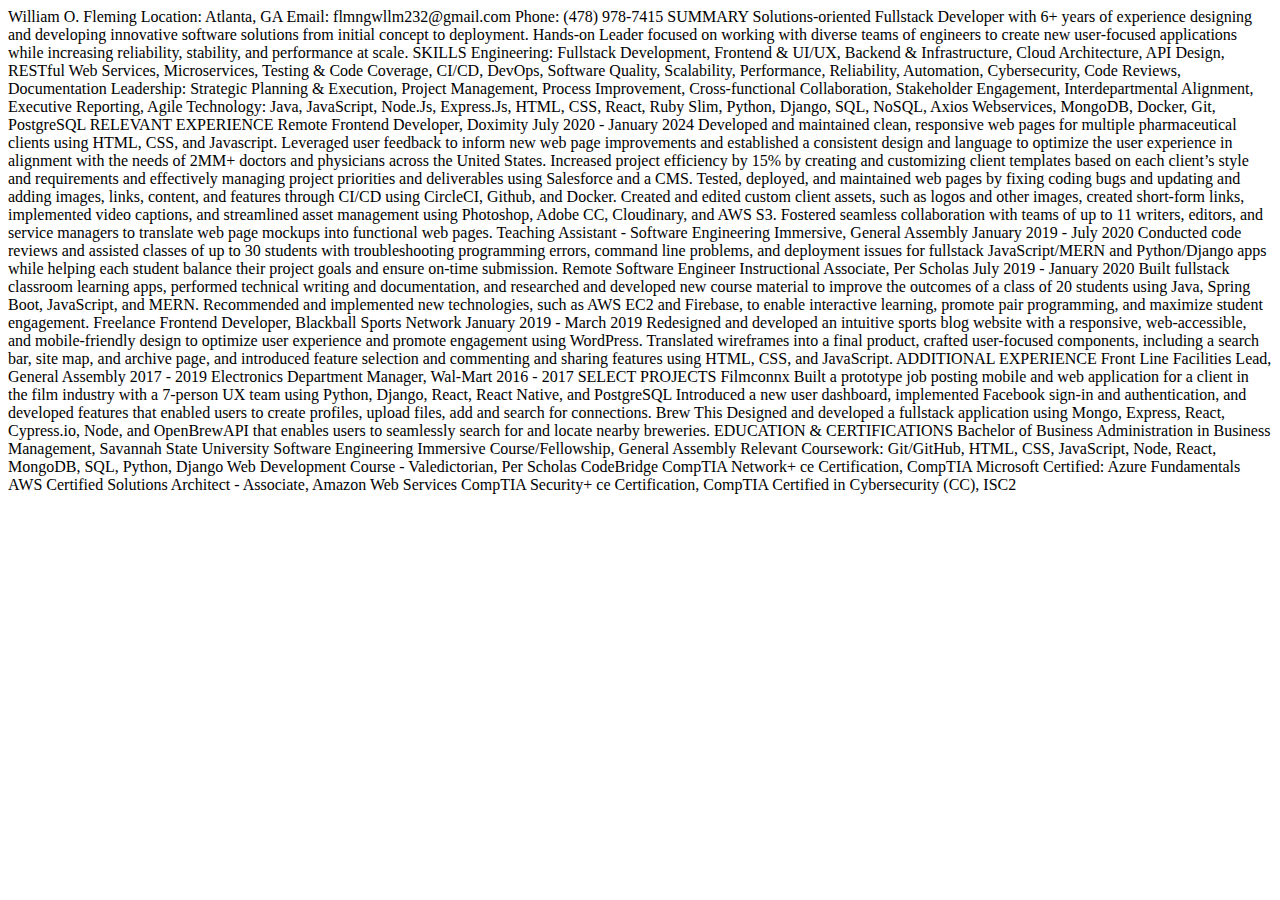
==== frontend/index.html @ e3b5b5bf "added resume content" ====
<!DOCTYPE html>
<html lang="en">
    <head>
        <meta charset="UTF-8">
        <meta name="viewport" content="width=device-width, initial-scale=1.0">
        <meta http-equiv="X-UACompatible" content="ie=edge">
        <link rel stylesheet href="style.css">
        <title>Cloud Resume</title>
    </head>
<body>
    William O. Fleming
    Location: Atlanta, GA	Email: flmngwllm232@gmail.com
        Phone: (478) 978-7415 
    SUMMARY
    Solutions-oriented Fullstack Developer with 6+ years of experience designing and developing innovative software solutions from initial concept to deployment. Hands-on Leader focused on working with diverse teams of engineers to create new user-focused applications while increasing reliability, stability, and performance at scale.
    
    SKILLS
    Engineering: Fullstack Development, Frontend & UI/UX, Backend & Infrastructure, Cloud Architecture, API Design, RESTful Web Services, Microservices, Testing & Code Coverage, CI/CD, DevOps, Software Quality, Scalability, Performance, Reliability, Automation, Cybersecurity, Code Reviews, Documentation
    Leadership: Strategic Planning & Execution, Project Management, Process Improvement, Cross-functional Collaboration, Stakeholder Engagement, Interdepartmental Alignment, Executive Reporting, Agile
    Technology: Java, JavaScript, Node.Js, Express.Js, HTML, CSS, React, Ruby Slim, Python, Django, SQL, NoSQL, Axios Webservices, MongoDB, Docker, Git, PostgreSQL
    
    RELEVANT EXPERIENCE
    Remote Frontend Developer, Doximity	July 2020 - January 2024
    Developed and maintained clean, responsive web pages for multiple pharmaceutical clients using HTML, CSS, and Javascript.
    Leveraged user feedback to inform new web page improvements and established a consistent design and language to optimize the user experience in alignment with the needs of 2MM+ doctors and physicians across the United States.
    Increased project efficiency by 15% by creating and customizing client templates based on each client’s style and requirements and effectively managing project priorities and deliverables using Salesforce and a CMS.
    Tested, deployed, and maintained web pages by fixing coding bugs and updating and adding images, links, content, and features through CI/CD using CircleCI, Github, and Docker.
    Created and edited custom client assets, such as logos and other images, created short-form links, implemented video captions, and streamlined asset management using Photoshop, Adobe CC, Cloudinary, and AWS S3.
    Fostered seamless collaboration with teams of up to 11 writers, editors, and service managers to translate web page mockups into functional web pages.
    
    Teaching Assistant - Software Engineering Immersive, General Assembly	January 2019 - July 2020
    Conducted code reviews and assisted classes of up to 30 students with troubleshooting programming errors, command line problems, and deployment issues for fullstack JavaScript/MERN and Python/Django apps while helping each student balance their project goals and ensure on-time submission.
    
    Remote Software Engineer Instructional Associate, Per Scholas	 July 2019 - January 2020
    Built fullstack classroom learning apps, performed technical writing and documentation, and researched and developed new course material to improve the outcomes of a class of 20 students using Java, Spring Boot, JavaScript, and MERN.
    Recommended and implemented new technologies, such as AWS EC2 and Firebase, to enable interactive learning, promote pair programming, and maximize student engagement.
    
    Freelance Frontend Developer, Blackball Sports Network	January 2019 - March 2019
    Redesigned and developed an intuitive sports blog website with a responsive, web-accessible, and mobile-friendly design to optimize user experience and promote engagement using WordPress.
    Translated wireframes into a final product, crafted user-focused components, including a search bar, site map, and archive page, and introduced feature selection and commenting and sharing features using HTML, CSS, and JavaScript.
    
    ADDITIONAL EXPERIENCE
    Front Line Facilities Lead, General Assembly	2017 - 2019
    Electronics Department Manager, Wal-Mart	2016 - 2017
    
    SELECT PROJECTS
    Filmconnx 
    Built a prototype job posting mobile and web application for a client in the film industry with a 7-person UX team using Python, Django, React, React Native, and PostgreSQL 
    Introduced a new user dashboard, implemented Facebook sign-in and authentication, and developed features that enabled users to create profiles, upload files, add and search for connections.
    
    Brew This
    Designed and developed a fullstack application using Mongo, Express, React, Cypress.io, Node, and OpenBrewAPI that enables users to seamlessly search for and locate nearby breweries.
    
    EDUCATION & CERTIFICATIONS
    Bachelor of Business Administration in Business Management, Savannah State University
    Software Engineering Immersive Course/Fellowship, General Assembly
    Relevant Coursework: Git/GitHub, HTML, CSS, JavaScript, Node, React, MongoDB, SQL, Python, Django
    Web Development Course - Valedictorian, Per Scholas CodeBridge
    CompTIA Network+ ce Certification, CompTIA
    Microsoft Certified: Azure Fundamentals
    AWS Certified Solutions Architect - Associate, Amazon Web Services
    CompTIA Security+ ce Certification, CompTIA
    Certified in Cybersecurity (CC), ISC2
    

</body>
</html>
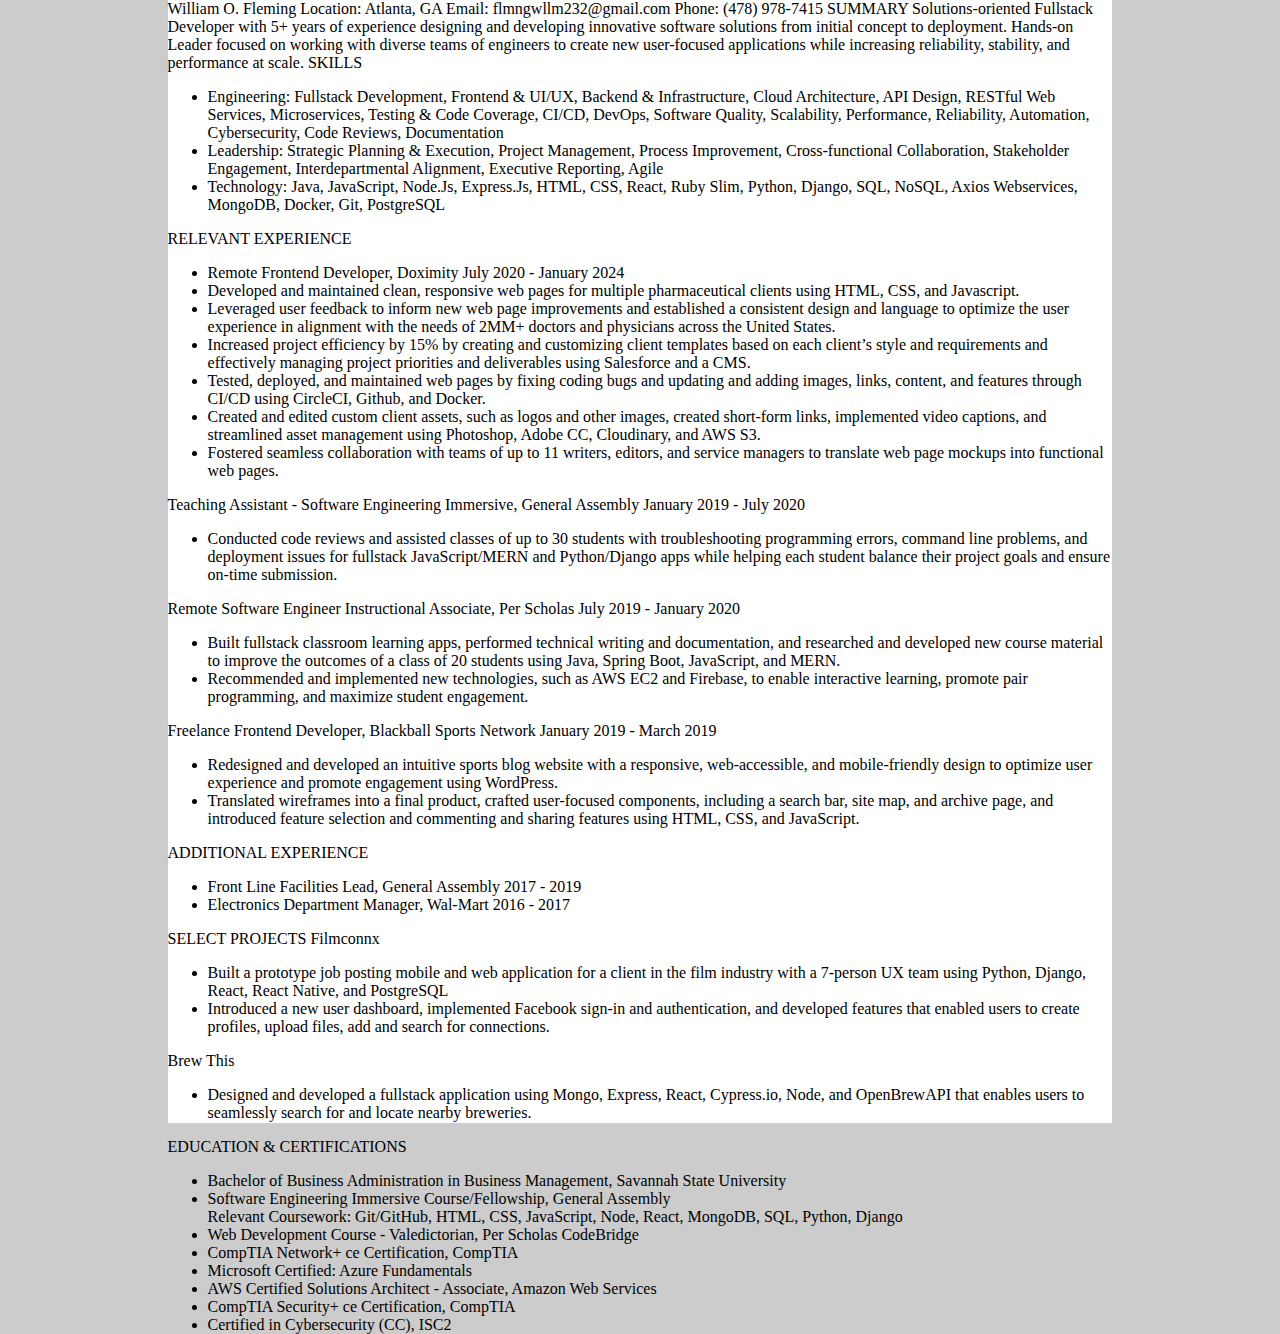
==== commit 084ac3af: "created list fmt, adjust page with added script js" ====
--- a/frontend/index.html
+++ b/frontend/index.html
@@ -4,64 +4,84 @@
         <meta charset="UTF-8">
         <meta name="viewport" content="width=device-width, initial-scale=1.0">
         <meta http-equiv="X-UACompatible" content="ie=edge">
-        <link rel stylesheet href="style.css">
+        <link rel="stylesheet" href="style.css">
         <title>Cloud Resume</title>
     </head>
+
 <body>
+    <page size="A4">
     William O. Fleming
     Location: Atlanta, GA	Email: flmngwllm232@gmail.com
         Phone: (478) 978-7415 
     SUMMARY
-    Solutions-oriented Fullstack Developer with 6+ years of experience designing and developing innovative software solutions from initial concept to deployment. Hands-on Leader focused on working with diverse teams of engineers to create new user-focused applications while increasing reliability, stability, and performance at scale.
+    Solutions-oriented Fullstack Developer with 5+ years of experience designing and developing innovative software solutions from initial concept to deployment. Hands-on Leader focused on working with diverse teams of engineers to create new user-focused applications while increasing reliability, stability, and performance at scale.
     
     SKILLS
-    Engineering: Fullstack Development, Frontend & UI/UX, Backend & Infrastructure, Cloud Architecture, API Design, RESTful Web Services, Microservices, Testing & Code Coverage, CI/CD, DevOps, Software Quality, Scalability, Performance, Reliability, Automation, Cybersecurity, Code Reviews, Documentation
-    Leadership: Strategic Planning & Execution, Project Management, Process Improvement, Cross-functional Collaboration, Stakeholder Engagement, Interdepartmental Alignment, Executive Reporting, Agile
-    Technology: Java, JavaScript, Node.Js, Express.Js, HTML, CSS, React, Ruby Slim, Python, Django, SQL, NoSQL, Axios Webservices, MongoDB, Docker, Git, PostgreSQL
-    
+    <ul>
+        <li>Engineering: Fullstack Development, Frontend & UI/UX, Backend & Infrastructure, Cloud Architecture, API Design, RESTful Web Services, Microservices, Testing & Code Coverage, CI/CD, DevOps, Software Quality, Scalability, Performance, Reliability, Automation, Cybersecurity, Code Reviews, Documentation</li>
+        <li>Leadership: Strategic Planning & Execution, Project Management, Process Improvement, Cross-functional Collaboration, Stakeholder Engagement, Interdepartmental Alignment, Executive Reporting, Agile</li>
+        <li>Technology: Java, JavaScript, Node.Js, Express.Js, HTML, CSS, React, Ruby Slim, Python, Django, SQL, NoSQL, Axios Webservices, MongoDB, Docker, Git, PostgreSQL</li>
+        
+    </ul>
     RELEVANT EXPERIENCE
-    Remote Frontend Developer, Doximity	July 2020 - January 2024
-    Developed and maintained clean, responsive web pages for multiple pharmaceutical clients using HTML, CSS, and Javascript.
-    Leveraged user feedback to inform new web page improvements and established a consistent design and language to optimize the user experience in alignment with the needs of 2MM+ doctors and physicians across the United States.
-    Increased project efficiency by 15% by creating and customizing client templates based on each client’s style and requirements and effectively managing project priorities and deliverables using Salesforce and a CMS.
-    Tested, deployed, and maintained web pages by fixing coding bugs and updating and adding images, links, content, and features through CI/CD using CircleCI, Github, and Docker.
-    Created and edited custom client assets, such as logos and other images, created short-form links, implemented video captions, and streamlined asset management using Photoshop, Adobe CC, Cloudinary, and AWS S3.
-    Fostered seamless collaboration with teams of up to 11 writers, editors, and service managers to translate web page mockups into functional web pages.
-    
+    <ul>
+        <li>Remote Frontend Developer, Doximity	July 2020 - January 2024</li>
+        <li>Developed and maintained clean, responsive web pages for multiple pharmaceutical clients using HTML, CSS, and Javascript.</li>
+        <li>Leveraged user feedback to inform new web page improvements and established a consistent design and language to optimize the user experience in alignment with the needs of 2MM+ doctors and physicians across the United States.</li>
+        <li>Increased project efficiency by 15% by creating and customizing client templates based on each client’s style and requirements and effectively managing project priorities and deliverables using Salesforce and a CMS.</li>
+        <li>Tested, deployed, and maintained web pages by fixing coding bugs and updating and adding images, links, content, and features through CI/CD using CircleCI, Github, and Docker.</li>
+        <li>Created and edited custom client assets, such as logos and other images, created short-form links, implemented video captions, and streamlined asset management using Photoshop, Adobe CC, Cloudinary, and AWS S3.</li>
+        <li>Fostered seamless collaboration with teams of up to 11 writers, editors, and service managers to translate web page mockups into functional web pages.</li>
+        
+    </ul>
     Teaching Assistant - Software Engineering Immersive, General Assembly	January 2019 - July 2020
-    Conducted code reviews and assisted classes of up to 30 students with troubleshooting programming errors, command line problems, and deployment issues for fullstack JavaScript/MERN and Python/Django apps while helping each student balance their project goals and ensure on-time submission.
-    
+    <ul>
+        <li>Conducted code reviews and assisted classes of up to 30 students with troubleshooting programming errors, command line problems, and deployment issues for fullstack JavaScript/MERN and Python/Django apps while helping each student balance their project goals and ensure on-time submission.</li>
+        
+    </ul>
     Remote Software Engineer Instructional Associate, Per Scholas	 July 2019 - January 2020
-    Built fullstack classroom learning apps, performed technical writing and documentation, and researched and developed new course material to improve the outcomes of a class of 20 students using Java, Spring Boot, JavaScript, and MERN.
-    Recommended and implemented new technologies, such as AWS EC2 and Firebase, to enable interactive learning, promote pair programming, and maximize student engagement.
-    
+    <ul>
+        <li>Built fullstack classroom learning apps, performed technical writing and documentation, and researched and developed new course material to improve the outcomes of a class of 20 students using Java, Spring Boot, JavaScript, and MERN.</li>
+        <li>Recommended and implemented new technologies, such as AWS EC2 and Firebase, to enable interactive learning, promote pair programming, and maximize student engagement.</li>
+        
+    </ul>
     Freelance Frontend Developer, Blackball Sports Network	January 2019 - March 2019
-    Redesigned and developed an intuitive sports blog website with a responsive, web-accessible, and mobile-friendly design to optimize user experience and promote engagement using WordPress.
-    Translated wireframes into a final product, crafted user-focused components, including a search bar, site map, and archive page, and introduced feature selection and commenting and sharing features using HTML, CSS, and JavaScript.
-    
+    <ul>
+        <li>Redesigned and developed an intuitive sports blog website with a responsive, web-accessible, and mobile-friendly design to optimize user experience and promote engagement using WordPress.</li>
+        <li>Translated wireframes into a final product, crafted user-focused components, including a search bar, site map, and archive page, and introduced feature selection and commenting and sharing features using HTML, CSS, and JavaScript.</li>
+        
+    </ul>
     ADDITIONAL EXPERIENCE
-    Front Line Facilities Lead, General Assembly	2017 - 2019
-    Electronics Department Manager, Wal-Mart	2016 - 2017
-    
+    <ul>
+        <li>Front Line Facilities Lead, General Assembly	2017 - 2019</li>
+        <li>Electronics Department Manager, Wal-Mart	2016 - 2017</li>
+        
+    </ul>
     SELECT PROJECTS
     Filmconnx 
-    Built a prototype job posting mobile and web application for a client in the film industry with a 7-person UX team using Python, Django, React, React Native, and PostgreSQL 
-    Introduced a new user dashboard, implemented Facebook sign-in and authentication, and developed features that enabled users to create profiles, upload files, add and search for connections.
-    
+    <ul>
+        <li>Built a prototype job posting mobile and web application for a client in the film industry with a 7-person UX team using Python, Django, React, React Native, and PostgreSQL </li>
+        <li>Introduced a new user dashboard, implemented Facebook sign-in and authentication, and developed features that enabled users to create profiles, upload files, add and search for connections.</li>
+        
+    </ul>
     Brew This
-    Designed and developed a fullstack application using Mongo, Express, React, Cypress.io, Node, and OpenBrewAPI that enables users to seamlessly search for and locate nearby breweries.
-    
+    <ul>
+        <li>Designed and developed a fullstack application using Mongo, Express, React, Cypress.io, Node, and OpenBrewAPI that enables users to seamlessly search for and locate nearby breweries.</li>
+        
+    </ul>
     EDUCATION & CERTIFICATIONS
-    Bachelor of Business Administration in Business Management, Savannah State University
-    Software Engineering Immersive Course/Fellowship, General Assembly
-    Relevant Coursework: Git/GitHub, HTML, CSS, JavaScript, Node, React, MongoDB, SQL, Python, Django
-    Web Development Course - Valedictorian, Per Scholas CodeBridge
-    CompTIA Network+ ce Certification, CompTIA
-    Microsoft Certified: Azure Fundamentals
-    AWS Certified Solutions Architect - Associate, Amazon Web Services
-    CompTIA Security+ ce Certification, CompTIA
-    Certified in Cybersecurity (CC), ISC2
-    
+    <ul>
+        <li>Bachelor of Business Administration in Business Management, Savannah State University</li>
+        <li>Software Engineering Immersive Course/Fellowship, General Assembly</li>
+        Relevant Coursework: Git/GitHub, HTML, CSS, JavaScript, Node, React, MongoDB, SQL, Python, Django
+        <li>Web Development Course - Valedictorian, Per Scholas CodeBridge</li>
+        <li>CompTIA Network+ ce Certification, CompTIA</li>
+        <li>Microsoft Certified: Azure Fundamentals</li>
+        <li>AWS Certified Solutions Architect - Associate, Amazon Web Services</li>
+        <li>CompTIA Security+ ce Certification, CompTIA</li>
+        <li>Certified in Cybersecurity (CC), ISC2</li>
+    </ul>
 
+</page>
 </body>
 </html>--- a/frontend/style.css
+++ b/frontend/style.css
@@ -0,0 +1,24 @@
+body {
+  background: rgb(204,204,204); 
+  width: 25cm;
+  height: 29.7cm;
+  margin: 0 auto;
+}
+
+page {
+  background: white;
+  display: block;
+  margin: 0 auto;
+  margin-bottom: 0.5cm;
+  position: relative;
+}
+
+page[size="A4"] {  
+  width: 25cm;
+  height: 29.7cm; 
+}
+
+@page {
+  size: 25cm 29.7cm;
+  margin: 0mm;
+}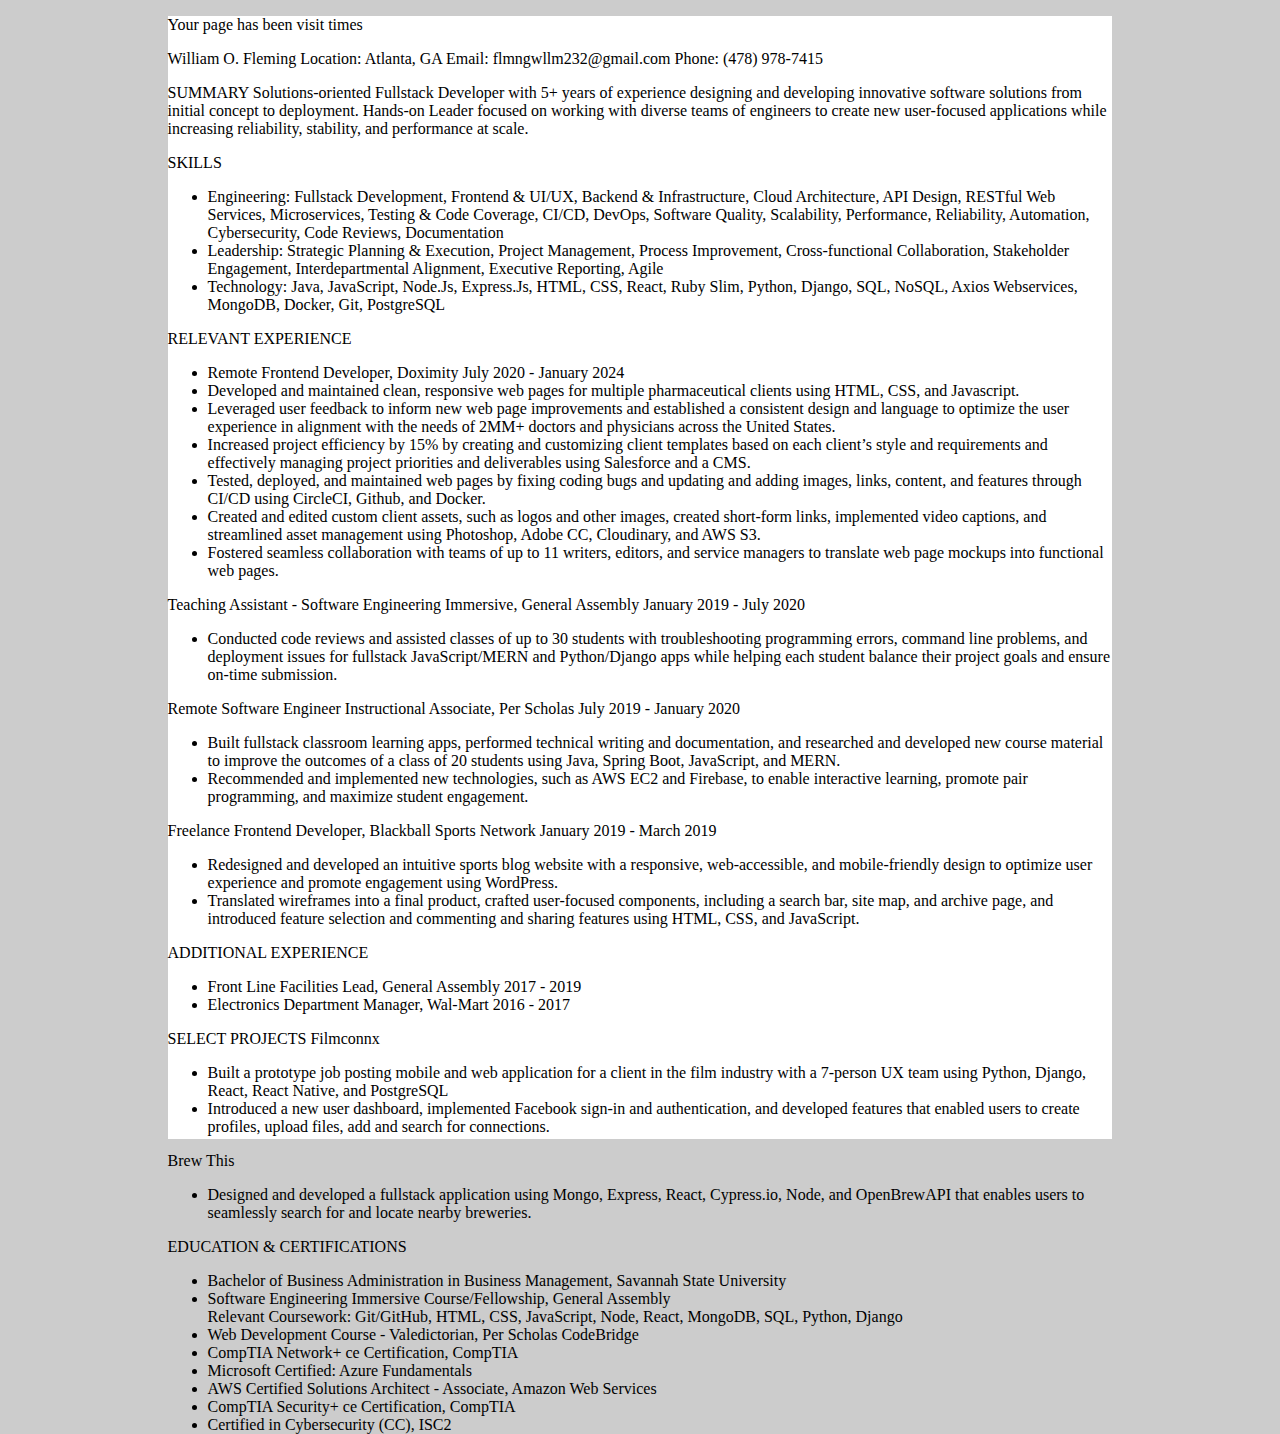
==== commit 74fdf654: "added function for counter" ====
--- a/frontend/index.html
+++ b/frontend/index.html
@@ -10,12 +10,17 @@
 
 <body>
     <page size="A4">
+    <p>Your page has been visit <span id="visitors"></span> times</p>
+
     William O. Fleming
     Location: Atlanta, GA	Email: flmngwllm232@gmail.com
         Phone: (478) 978-7415 
+
+    <p>
     SUMMARY
     Solutions-oriented Fullstack Developer with 5+ years of experience designing and developing innovative software solutions from initial concept to deployment. Hands-on Leader focused on working with diverse teams of engineers to create new user-focused applications while increasing reliability, stability, and performance at scale.
-    
+    </p>
+
     SKILLS
     <ul>
         <li>Engineering: Fullstack Development, Frontend & UI/UX, Backend & Infrastructure, Cloud Architecture, API Design, RESTful Web Services, Microservices, Testing & Code Coverage, CI/CD, DevOps, Software Quality, Scalability, Performance, Reliability, Automation, Cybersecurity, Code Reviews, Documentation</li>
@@ -83,5 +88,6 @@
     </ul>
 
 </page>
+<script src="script.js"></script>
 </body>
 </html>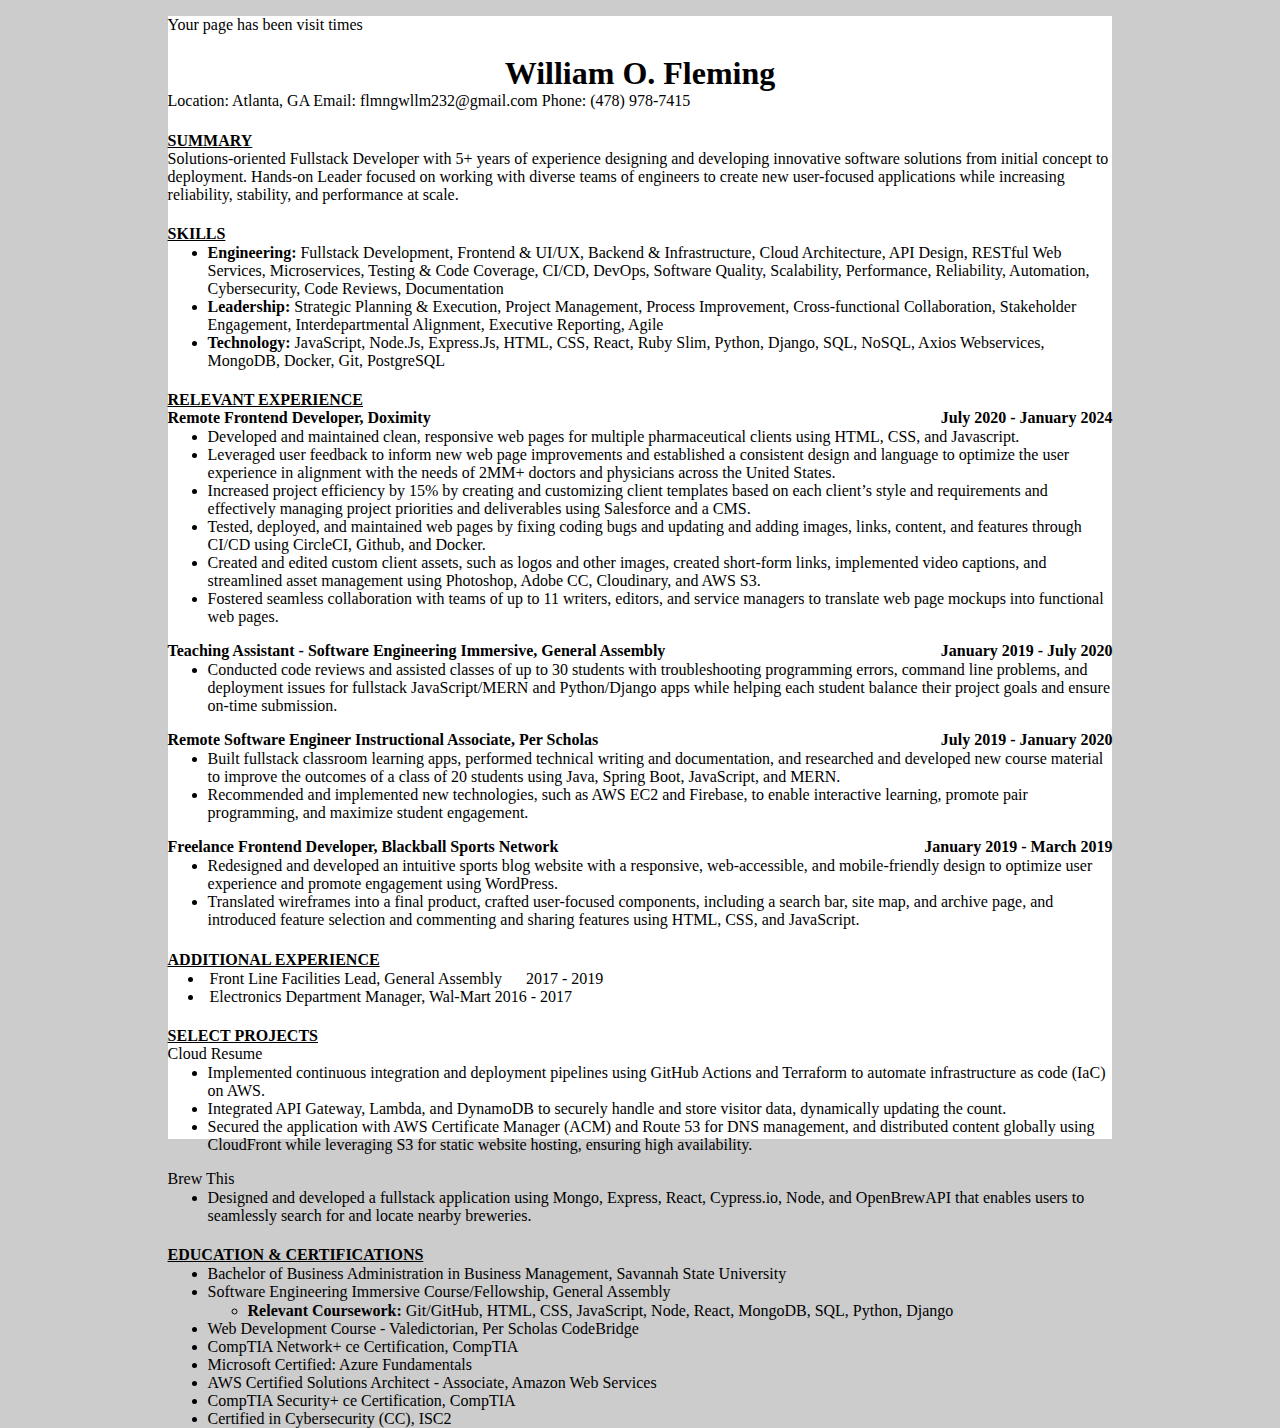
==== commit a586f82b: "formateed styles and html" ====
--- a/frontend/index.html
+++ b/frontend/index.html
@@ -12,25 +12,29 @@
     <page size="A4">
     <p>Your page has been visit <span id="visitors"></span> times</p>
 
-    William O. Fleming
+    <h1 id="full-name">William O. Fleming</h1>
     Location: Atlanta, GA	Email: flmngwllm232@gmail.com
         Phone: (478) 978-7415 
 
+
     <p>
-    SUMMARY
+    <h4>SUMMARY</h4>
     Solutions-oriented Fullstack Developer with 5+ years of experience designing and developing innovative software solutions from initial concept to deployment. Hands-on Leader focused on working with diverse teams of engineers to create new user-focused applications while increasing reliability, stability, and performance at scale.
     </p>
 
-    SKILLS
+    <h4>SKILLS</h4>
     <ul>
-        <li>Engineering: Fullstack Development, Frontend & UI/UX, Backend & Infrastructure, Cloud Architecture, API Design, RESTful Web Services, Microservices, Testing & Code Coverage, CI/CD, DevOps, Software Quality, Scalability, Performance, Reliability, Automation, Cybersecurity, Code Reviews, Documentation</li>
-        <li>Leadership: Strategic Planning & Execution, Project Management, Process Improvement, Cross-functional Collaboration, Stakeholder Engagement, Interdepartmental Alignment, Executive Reporting, Agile</li>
-        <li>Technology: Java, JavaScript, Node.Js, Express.Js, HTML, CSS, React, Ruby Slim, Python, Django, SQL, NoSQL, Axios Webservices, MongoDB, Docker, Git, PostgreSQL</li>
+        <li><span class="names">Engineering:</span> Fullstack Development, Frontend & UI/UX, Backend & Infrastructure, Cloud Architecture, API Design, RESTful Web Services, Microservices, Testing & Code Coverage, CI/CD, DevOps, Software Quality, Scalability, Performance, Reliability, Automation, Cybersecurity, Code Reviews, Documentation</li>
+        <li><span class="names">Leadership:</span> Strategic Planning & Execution, Project Management, Process Improvement, Cross-functional Collaboration, Stakeholder Engagement, Interdepartmental Alignment, Executive Reporting, Agile</li>
+        <li><span class="names">Technology:</span> JavaScript, Node.Js, Express.Js, HTML, CSS, React, Ruby Slim, Python, Django, SQL, NoSQL, Axios Webservices, MongoDB, Docker, Git, PostgreSQL</li>
         
     </ul>
-    RELEVANT EXPERIENCE
+    <h4>RELEVANT EXPERIENCE</h4>
+    
+        <div class="container">
+            <div class="job-titles">Remote Frontend Developer, Doximity</div>	<div class="dates">July 2020 - January 2024</div>
+        </div>
     <ul>
-        <li>Remote Frontend Developer, Doximity	July 2020 - January 2024</li>
         <li>Developed and maintained clean, responsive web pages for multiple pharmaceutical clients using HTML, CSS, and Javascript.</li>
         <li>Leveraged user feedback to inform new web page improvements and established a consistent design and language to optimize the user experience in alignment with the needs of 2MM+ doctors and physicians across the United States.</li>
         <li>Increased project efficiency by 15% by creating and customizing client templates based on each client’s style and requirements and effectively managing project priorities and deliverables using Salesforce and a CMS.</li>
@@ -39,46 +43,62 @@
         <li>Fostered seamless collaboration with teams of up to 11 writers, editors, and service managers to translate web page mockups into functional web pages.</li>
         
     </ul>
-    Teaching Assistant - Software Engineering Immersive, General Assembly	January 2019 - July 2020
+    <div class="container">
+        <div class="job-titles">Teaching Assistant - Software Engineering Immersive, General Assembly</div>	<div class="dates">January 2019 - July 2020</div>
+    </div>
     <ul>
         <li>Conducted code reviews and assisted classes of up to 30 students with troubleshooting programming errors, command line problems, and deployment issues for fullstack JavaScript/MERN and Python/Django apps while helping each student balance their project goals and ensure on-time submission.</li>
         
     </ul>
-    Remote Software Engineer Instructional Associate, Per Scholas	 July 2019 - January 2020
+    <div class="container">
+        <div class="job-titles">Remote Software Engineer Instructional Associate, Per Scholas</div>	 <div class="dates">July 2019 - January 2020</div>
+    </div>
     <ul>
         <li>Built fullstack classroom learning apps, performed technical writing and documentation, and researched and developed new course material to improve the outcomes of a class of 20 students using Java, Spring Boot, JavaScript, and MERN.</li>
         <li>Recommended and implemented new technologies, such as AWS EC2 and Firebase, to enable interactive learning, promote pair programming, and maximize student engagement.</li>
         
     </ul>
-    Freelance Frontend Developer, Blackball Sports Network	January 2019 - March 2019
+    <div class="container">
+        <div class="job-titles">Freelance Frontend Developer, Blackball Sports Network</div>	<div class="dates">January 2019 - March 2019</div>
+    </div>
     <ul>
         <li>Redesigned and developed an intuitive sports blog website with a responsive, web-accessible, and mobile-friendly design to optimize user experience and promote engagement using WordPress.</li>
         <li>Translated wireframes into a final product, crafted user-focused components, including a search bar, site map, and archive page, and introduced feature selection and commenting and sharing features using HTML, CSS, and JavaScript.</li>
         
     </ul>
-    ADDITIONAL EXPERIENCE
+    <h4>ADDITIONAL EXPERIENCE</h4>
+    <ul class="add-exp">
+        <li class="container">
+          <span id="job-titles">Front Line Facilities Lead, General Assembly</span>
+          <span id="dates">2017 - 2019</span>
+        </li>
+        <li class="container">
+          <span class="id">Electronics Department Manager, Wal-Mart</span>
+          <span class="id">2016 - 2017</span>
+        </li>
+      </ul>
+
+    <h4>SELECT PROJECTS</h4>
+    Cloud Resume 
     <ul>
-        <li>Front Line Facilities Lead, General Assembly	2017 - 2019</li>
-        <li>Electronics Department Manager, Wal-Mart	2016 - 2017</li>
-        
-    </ul>
-    SELECT PROJECTS
-    Filmconnx 
-    <ul>
-        <li>Built a prototype job posting mobile and web application for a client in the film industry with a 7-person UX team using Python, Django, React, React Native, and PostgreSQL </li>
-        <li>Introduced a new user dashboard, implemented Facebook sign-in and authentication, and developed features that enabled users to create profiles, upload files, add and search for connections.</li>
-        
+        <li>Implemented continuous integration and deployment pipelines using GitHub Actions and Terraform to automate infrastructure as code (IaC) on AWS. </li>
+        <li>Integrated API Gateway, Lambda, and DynamoDB to securely handle and store visitor data, dynamically updating the count.</li>
+        <li>Secured the application with AWS Certificate Manager (ACM) and Route 53 for DNS management, and distributed content globally using CloudFront while leveraging S3 for static website hosting, ensuring high availability.</li>
     </ul>
     Brew This
     <ul>
         <li>Designed and developed a fullstack application using Mongo, Express, React, Cypress.io, Node, and OpenBrewAPI that enables users to seamlessly search for and locate nearby breweries.</li>
         
     </ul>
-    EDUCATION & CERTIFICATIONS
+    <h4>EDUCATION & CERTIFICATIONS</h4>
     <ul>
         <li>Bachelor of Business Administration in Business Management, Savannah State University</li>
         <li>Software Engineering Immersive Course/Fellowship, General Assembly</li>
-        Relevant Coursework: Git/GitHub, HTML, CSS, JavaScript, Node, React, MongoDB, SQL, Python, Django
+        <ul>
+            <li>
+                <span class="names">Relevant Coursework:</span> Git/GitHub, HTML, CSS, JavaScript, Node, React, MongoDB, SQL, Python, Django
+    </li>
+    </ul>
         <li>Web Development Course - Valedictorian, Per Scholas CodeBridge</li>
         <li>CompTIA Network+ ce Certification, CompTIA</li>
         <li>Microsoft Certified: Azure Fundamentals</li>
--- a/frontend/style.css
+++ b/frontend/style.css
@@ -3,6 +3,76 @@
   width: 25cm;
   height: 29.7cm;
   margin: 0 auto;
+  
+}
+
+#job-titles {
+  flex: 1;
+}
+
+#dates {
+  text-align: right;
+  flex-shrink: 0;
+  padding-left: 20px;
+}
+
+.add-exp{
+  list-style-type: disc;
+  padding-left: 20px;
+}
+
+.container {
+  display: flex;
+  justify-content: space-between;
+  margin-bottom: 0px;
+}
+
+.job-titles{
+  flex: 1;
+  font-weight: bold;
+}
+
+.dates{
+  font-weight: bold;
+ 
+}
+
+.names{
+  font-weight: bold;
+}
+
+h1 {
+  font-weight: bold;
+  margin-bottom: 0px;
+  text-align: center;
+}
+
+h4 {
+  font-weight: bold;
+  text-decoration: underline;
+  margin-bottom: 0px;
+  
+}
+
+ul{
+  margin-top: 1px;
+
+}
+
+.add-exp .container {
+  display: flex;
+  justify-content: space-between;
+}
+
+.add-exp li.container {
+  display: list-item;  
+  list-style-position: inside;   
+  padding-left: 0; 
+  margin-bottom: 0; 
+}
+
+#job-titles, #dates {
+  display: inline-block;
 }
 
 page {
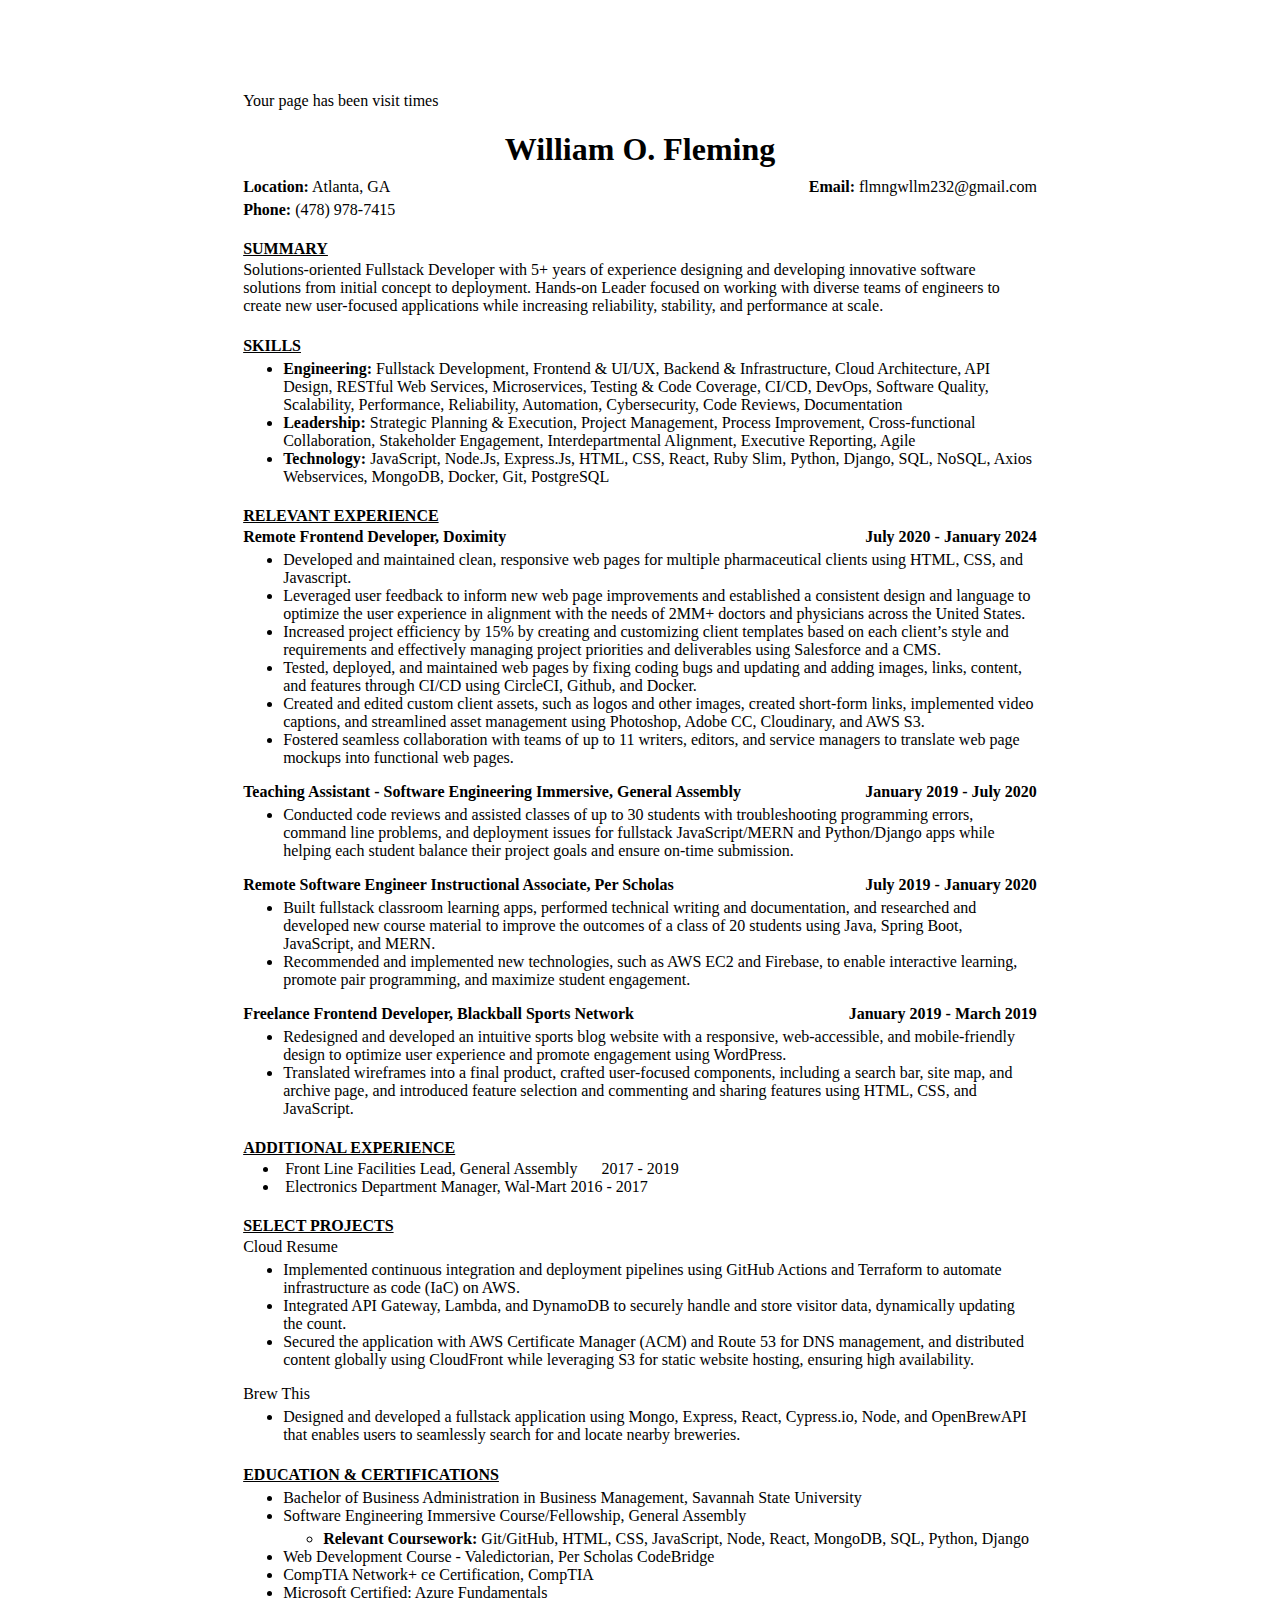
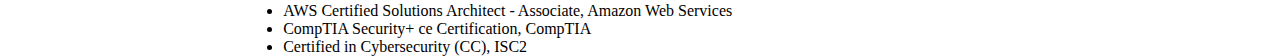
==== commit 3819777f: "adjust page width and info" ====
--- a/frontend/index.html
+++ b/frontend/index.html
@@ -13,9 +13,16 @@
     <p>Your page has been visit <span id="visitors"></span> times</p>
 
     <h1 id="full-name">William O. Fleming</h1>
-    Location: Atlanta, GA	Email: flmngwllm232@gmail.com
-        Phone: (478) 978-7415 
+    <div class="container">
+        <div class="location"> <span class="loc-span">Location:</span> Atlanta, GA</div>	
+        <div class="email"><span class="email-span">Email:</span> flmngwllm232@gmail.com</div>
+</div>
 
+
+<div class="container">
+
+    <div class="phone"> <span class="pho-span">Phone:</span> (478) 978-7415 </div>
+    </div>
 
     <p>
     <h4>SUMMARY</h4>
@@ -29,8 +36,8 @@
         <li><span class="names">Technology:</span> JavaScript, Node.Js, Express.Js, HTML, CSS, React, Ruby Slim, Python, Django, SQL, NoSQL, Axios Webservices, MongoDB, Docker, Git, PostgreSQL</li>
         
     </ul>
+
     <h4>RELEVANT EXPERIENCE</h4>
-    
         <div class="container">
             <div class="job-titles">Remote Frontend Developer, Doximity</div>	<div class="dates">July 2020 - January 2024</div>
         </div>
--- a/frontend/style.css
+++ b/frontend/style.css
@@ -1,9 +1,9 @@
 body {
-  background: rgb(204,204,204); 
-  width: 25cm;
+  background: rgb(255, 255, 255);
+  width: 21cm;
   height: 29.7cm;
   margin: 0 auto;
-  
+  padding: 2cm;
 }
 
 #job-titles {
@@ -16,47 +16,59 @@
   padding-left: 20px;
 }
 
-.add-exp{
+.add-exp {
   list-style-type: disc;
   padding-left: 20px;
+  margin: 0;
 }
 
 .container {
   display: flex;
   justify-content: space-between;
-  margin-bottom: 0px;
+  margin-bottom: 5px; 
 }
 
-.job-titles{
+.pho-span {
   flex: 1;
   font-weight: bold;
 }
 
-.dates{
+.loc-span {
+  flex: 1;
   font-weight: bold;
- 
 }
 
-.names{
+.email-span {
+  font-weight: bold;
+}
+
+.job-titles {
+  flex: 1;
+  font-weight: bold;
+}
+
+.dates {
+  font-weight: bold;
+}
+
+.names {
   font-weight: bold;
 }
 
 h1 {
   font-weight: bold;
-  margin-bottom: 0px;
+  margin-bottom: 10px; /* Adjusted margin */
   text-align: center;
 }
 
 h4 {
   font-weight: bold;
   text-decoration: underline;
-  margin-bottom: 0px;
-  
+  margin-bottom: 3px; /* Adjusted margin */
 }
 
-ul{
-  margin-top: 1px;
-
+ul {
+  margin-top: 5px; 
 }
 
 .add-exp .container {
@@ -65,30 +77,26 @@
 }
 
 .add-exp li.container {
-  display: list-item;  
-  list-style-position: inside;   
-  padding-left: 0; 
-  margin-bottom: 0; 
+  display: list-item;
+  list-style-position: inside;
+  padding-left: 0;
+  margin-bottom: 0px; 
 }
 
 #job-titles, #dates {
   display: inline-block;
 }
 
-page {
+.page {
   background: white;
   display: block;
   margin: 0 auto;
-  margin-bottom: 0.5cm;
-  position: relative;
-}
-
-page[size="A4"] {  
-  width: 25cm;
-  height: 29.7cm; 
+  margin-bottom: 5px; 
+  width: 21cm;
+  height: 29.7cm;
 }
 
 @page {
-  size: 25cm 29.7cm;
+  size: A4; 
   margin: 0mm;
 }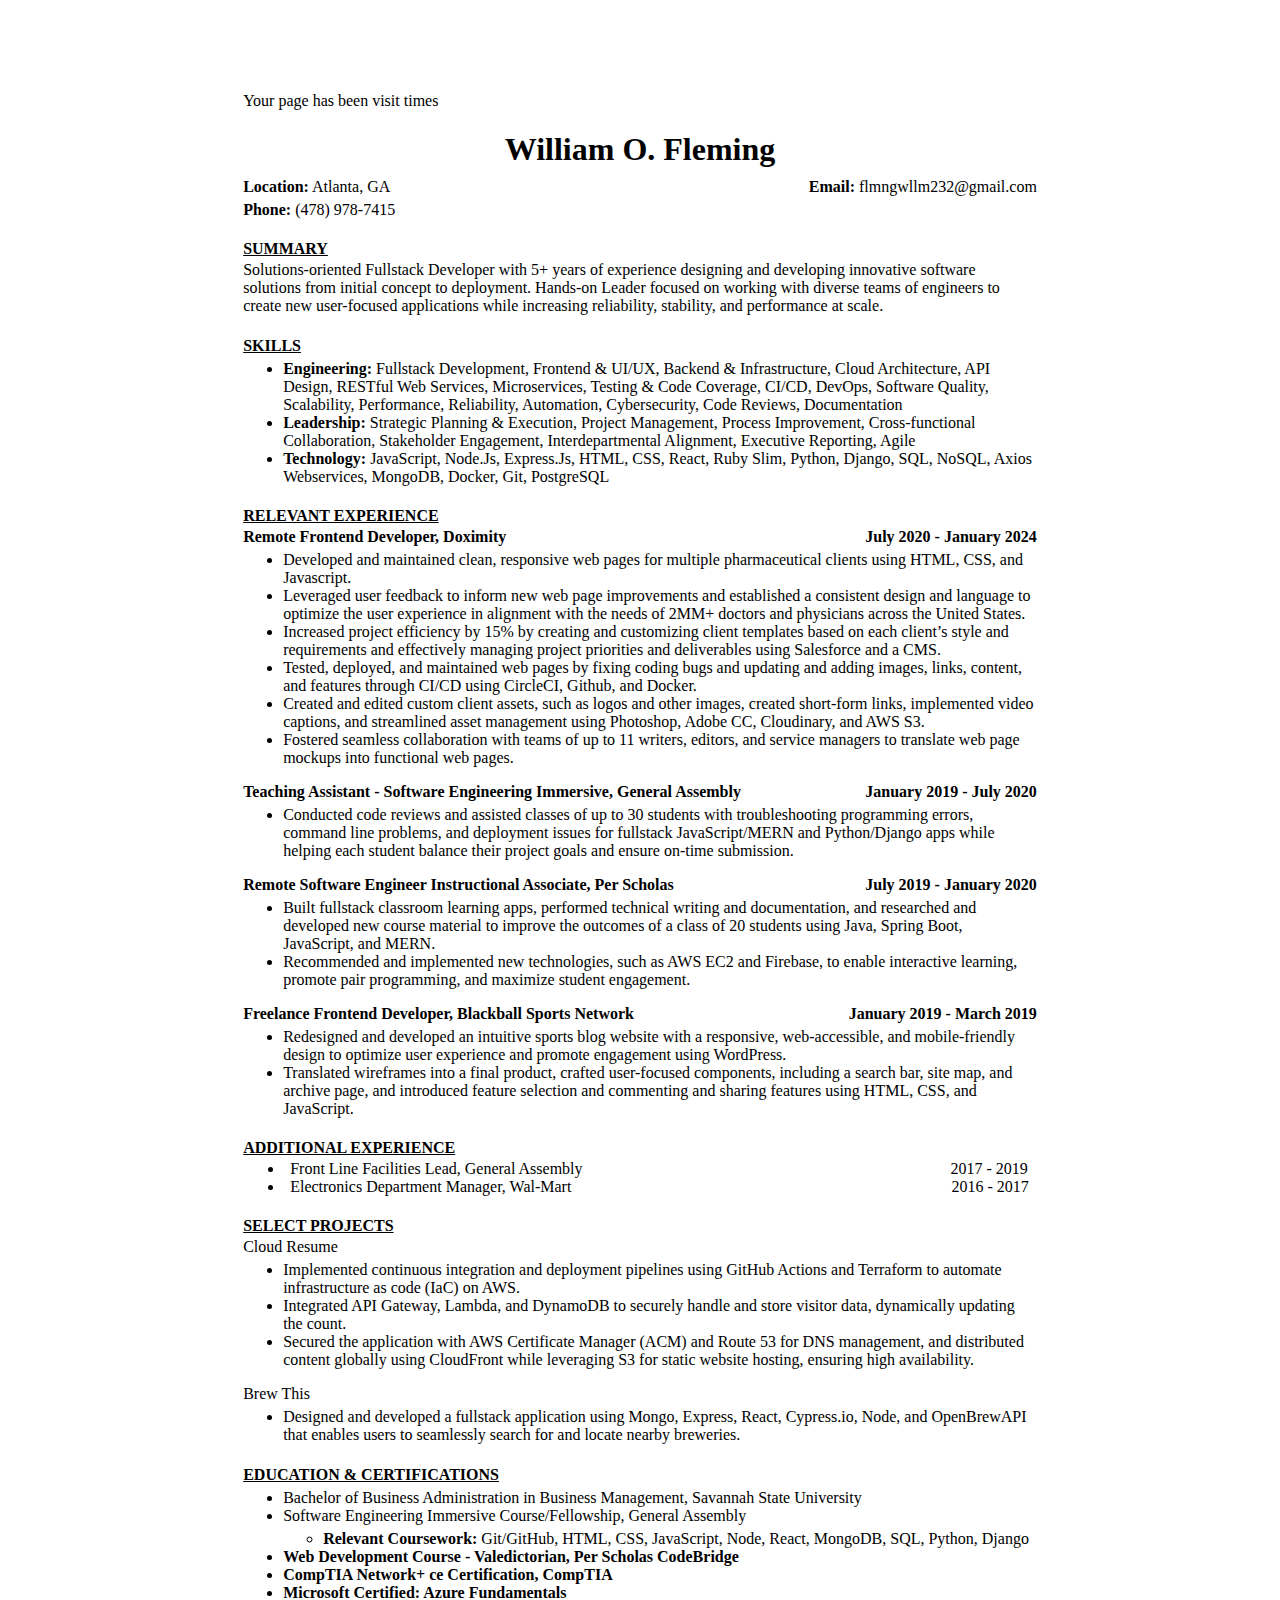
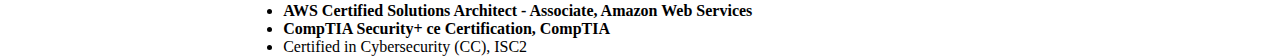
==== commit 365b8daa: "finished styling" ====
--- a/frontend/index.html
+++ b/frontend/index.html
@@ -76,12 +76,11 @@
     <h4>ADDITIONAL EXPERIENCE</h4>
     <ul class="add-exp">
         <li class="container">
-          <span id="job-titles">Front Line Facilities Lead, General Assembly</span>
-          <span id="dates">2017 - 2019</span>
+          <span id="job-titles">Front Line Facilities Lead, General Assembly</span><span id="dates">2017 - 2019</span>
         </li>
+
         <li class="container">
-          <span class="id">Electronics Department Manager, Wal-Mart</span>
-          <span class="id">2016 - 2017</span>
+          <span id="job-titles">Electronics Department Manager, Wal-Mart</span>  <span id="dates">&nbsp;&nbsp;2016 - 2017</span>
         </li>
       </ul>
 
@@ -106,12 +105,12 @@
                 <span class="names">Relevant Coursework:</span> Git/GitHub, HTML, CSS, JavaScript, Node, React, MongoDB, SQL, Python, Django
     </li>
     </ul>
-        <li>Web Development Course - Valedictorian, Per Scholas CodeBridge</li>
-        <li>CompTIA Network+ ce Certification, CompTIA</li>
-        <li>Microsoft Certified: Azure Fundamentals</li>
-        <li>AWS Certified Solutions Architect - Associate, Amazon Web Services</li>
-        <li>CompTIA Security+ ce Certification, CompTIA</li>
-        <li>Certified in Cybersecurity (CC), ISC2</li>
+        <li><span class="names">Web Development Course - Valedictorian, Per Scholas CodeBridge</li>
+        <li><span class="names">CompTIA Network+ ce Certification, CompTIA</li>
+        <li><span class="names">Microsoft Certified: Azure Fundamentals</li>
+        <li><span class="names">AWS Certified Solutions Architect - Associate, Amazon Web Services</li>
+        <li><span class="names">CompTIA Security+ ce Certification, CompTIA</li>
+        <li><span class="names"></span>Certified in Cybersecurity (CC), ISC2</li>
     </ul>
 
 </page>
--- a/frontend/style.css
+++ b/frontend/style.css
@@ -13,12 +13,12 @@
 #dates {
   text-align: right;
   flex-shrink: 0;
-  padding-left: 20px;
+  padding-left: 23rem;
 }
 
 .add-exp {
   list-style-type: disc;
-  padding-left: 20px;
+  padding-left: 25px;
   margin: 0;
 }
 
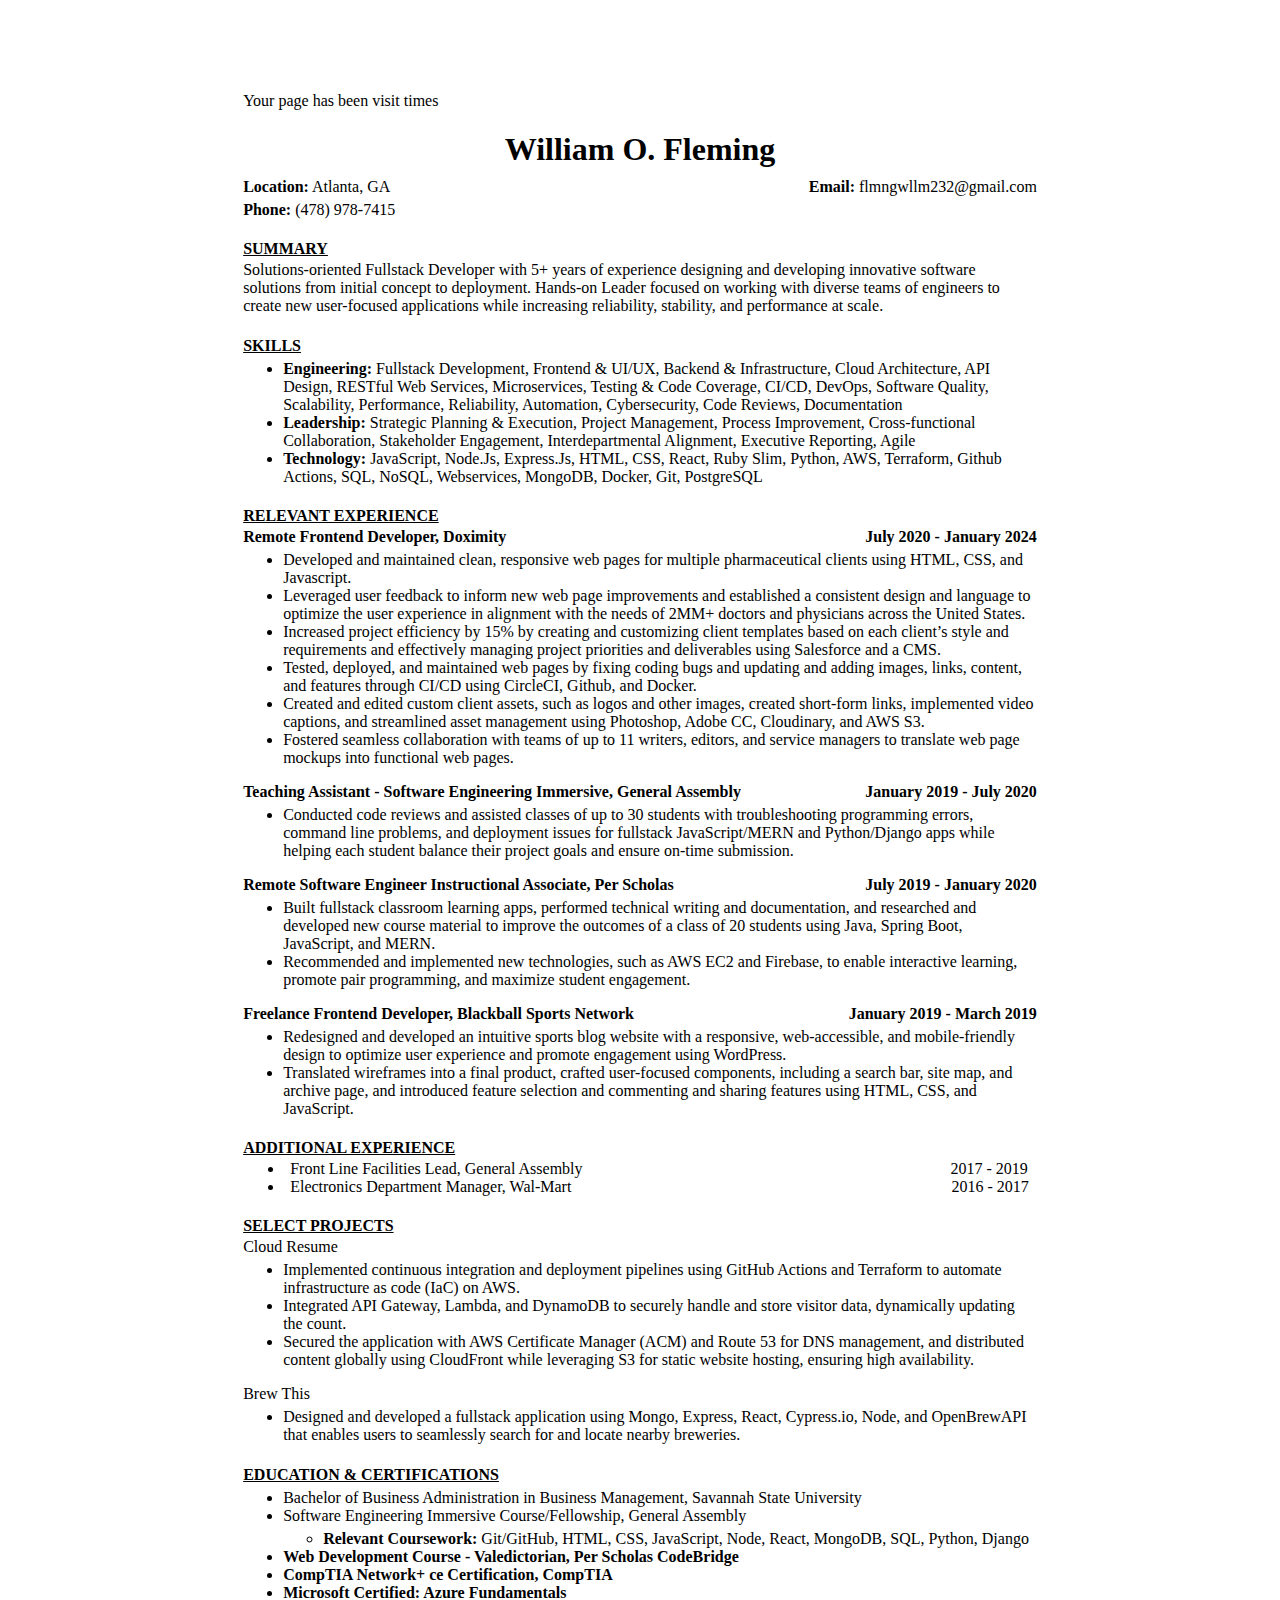
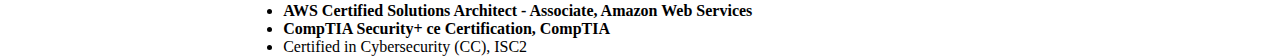
==== commit cd2146d2: "adjusted html" ====
--- a/frontend/index.html
+++ b/frontend/index.html
@@ -33,7 +33,8 @@
     <ul>
         <li><span class="names">Engineering:</span> Fullstack Development, Frontend & UI/UX, Backend & Infrastructure, Cloud Architecture, API Design, RESTful Web Services, Microservices, Testing & Code Coverage, CI/CD, DevOps, Software Quality, Scalability, Performance, Reliability, Automation, Cybersecurity, Code Reviews, Documentation</li>
         <li><span class="names">Leadership:</span> Strategic Planning & Execution, Project Management, Process Improvement, Cross-functional Collaboration, Stakeholder Engagement, Interdepartmental Alignment, Executive Reporting, Agile</li>
-        <li><span class="names">Technology:</span> JavaScript, Node.Js, Express.Js, HTML, CSS, React, Ruby Slim, Python, Django, SQL, NoSQL, Axios Webservices, MongoDB, Docker, Git, PostgreSQL</li>
+        <li><span class="names">Technology:</span> JavaScript, Node.Js, Express.Js, HTML, CSS, React, Ruby Slim, Python, AWS, Terraform, Github Actions, SQL,
+            NoSQL, Webservices, MongoDB, Docker, Git, PostgreSQL</li>
         
     </ul>
 
